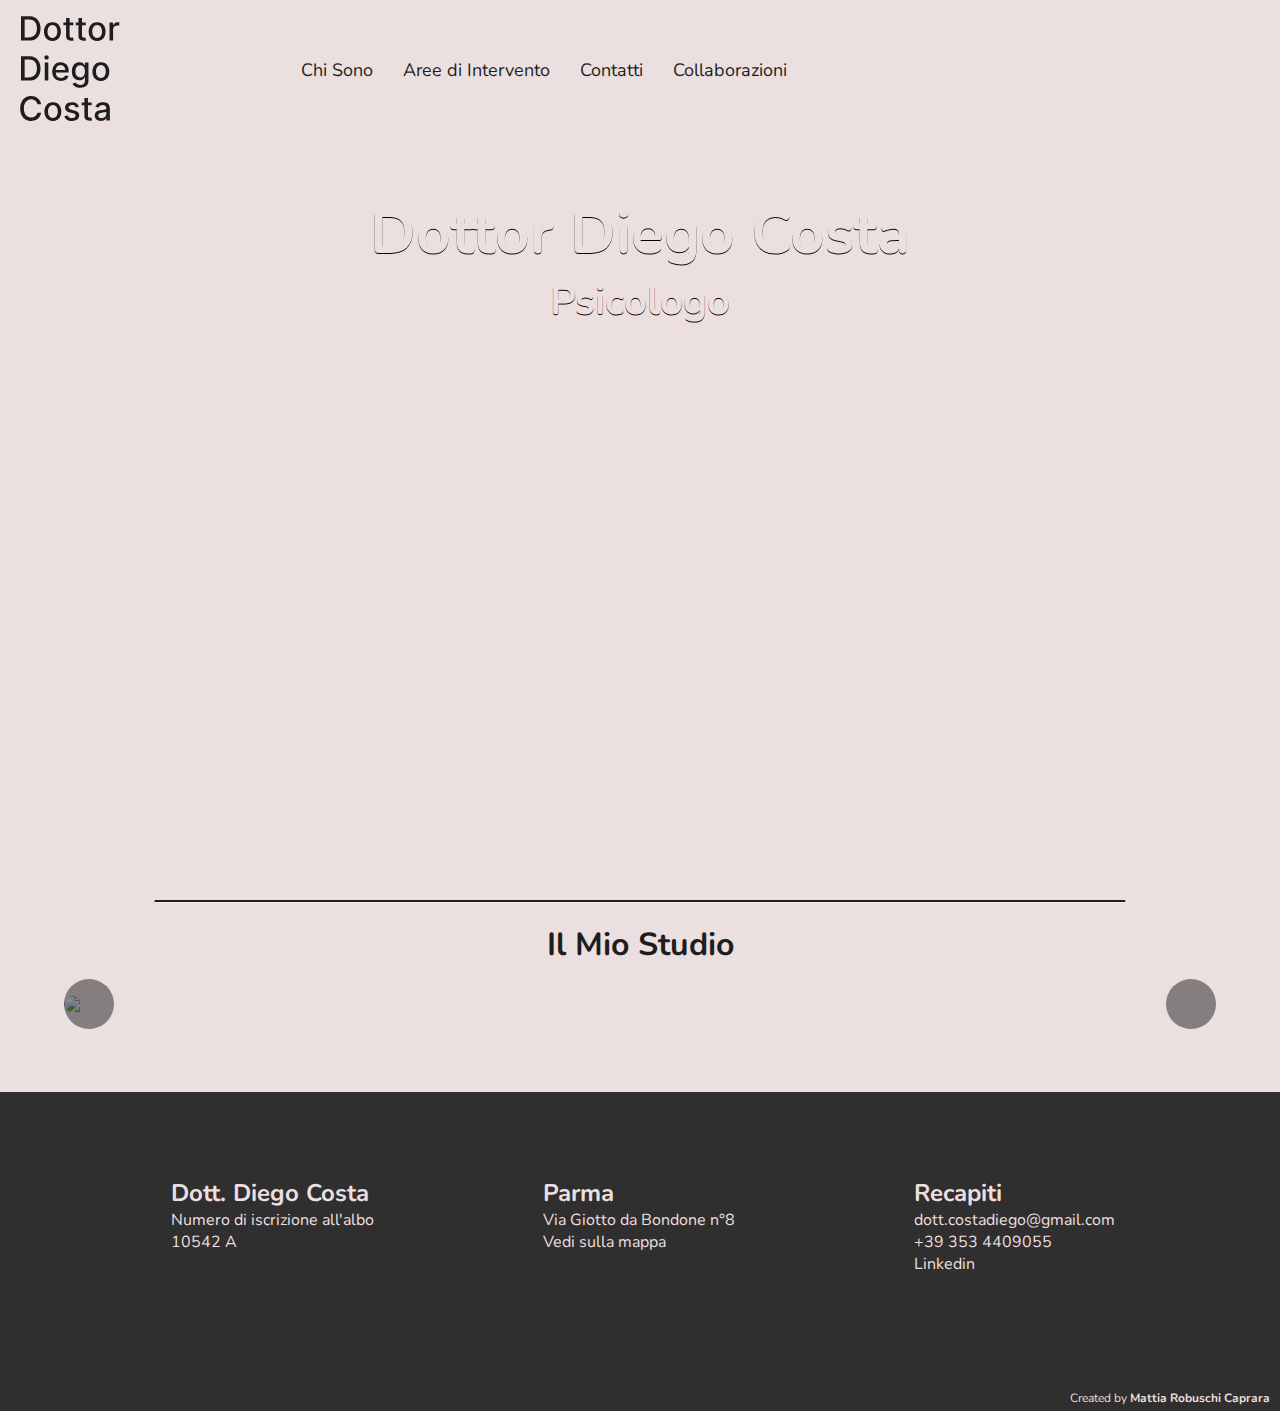
==== index.html @ a41a4ea0 "Changed images and homepage background" ====
<!DOCTYPE html>
<html lan="it" dir="ltr">
    <head>
        <meta charset="utf-8">
        <title>Diego Costa Psicologo</title>
        <link rel="stylesheet" href="CSS/style_nav.css">
        <link rel="stylesheet" href="CSS/style_home.css">
        <link rel="stylesheet" href="CSS/style_carousel.css">
        <link rel="stylesheet" href="CSS/style_footer.css">
        <meta name="viewport" content="width=device-width, initial-scale=1.0">
        <script src="https://kit.fontawesome.com/3f1192a822.js" crossorigin="anonymous"></script>
    </head>

    <body style="width: 100%; height: 100%;">
        <!--NavBar-->
        <nav>
            <div>
                <a href="index.html"> 
                    <svg class="logo" width="120" height="127" viewBox="0 0 120 127" fill="none" xmlns="http://www.w3.org/2000/svg">
                    <path d="M10.6136 30H1.19602V0.90909H10.9119C13.7623 0.90909 16.2102 1.49148 18.2557 2.65625C20.3011 3.81155 21.8684 5.47348 22.9574 7.64205C24.0559 9.80114 24.6051 12.3911 24.6051 15.4119C24.6051 18.4422 24.0511 21.0464 22.9432 23.2244C21.8447 25.4025 20.2538 27.0786 18.1705 28.2528C16.0871 29.4176 13.5682 30 10.6136 30ZM5.58523 26.1648H10.3722C12.5881 26.1648 14.4299 25.7481 15.8977 24.9148C17.3655 24.072 18.464 22.8551 19.1932 21.2642C19.9223 19.6638 20.2869 17.7131 20.2869 15.4119C20.2869 13.1297 19.9223 11.1932 19.1932 9.60227C18.4735 8.01136 17.3987 6.80398 15.9688 5.98011C14.5388 5.15625 12.7633 4.74432 10.642 4.74432H5.58523V26.1648ZM38.9126 30.4403C36.8672 30.4403 35.0821 29.9716 33.5575 29.0341C32.0329 28.0966 30.8492 26.785 30.0064 25.0994C29.1636 23.4138 28.7422 21.4441 28.7422 19.1903C28.7422 16.9271 29.1636 14.9479 30.0064 13.2528C30.8492 11.5578 32.0329 10.2415 33.5575 9.30398C35.0821 8.36648 36.8672 7.89773 38.9126 7.89773C40.9581 7.89773 42.7431 8.36648 44.2678 9.30398C45.7924 10.2415 46.9761 11.5578 47.8189 13.2528C48.6617 14.9479 49.0831 16.9271 49.0831 19.1903C49.0831 21.4441 48.6617 23.4138 47.8189 25.0994C46.9761 26.785 45.7924 28.0966 44.2678 29.0341C42.7431 29.9716 40.9581 30.4403 38.9126 30.4403ZM38.9268 26.875C40.2526 26.875 41.3511 26.5246 42.2223 25.8239C43.0935 25.1231 43.7375 24.1903 44.1541 23.0256C44.5803 21.8608 44.7933 20.5777 44.7933 19.1761C44.7933 17.7841 44.5803 16.5057 44.1541 15.3409C43.7375 14.1667 43.0935 13.2244 42.2223 12.5142C41.3511 11.804 40.2526 11.4489 38.9268 11.4489C37.5916 11.4489 36.4837 11.804 35.603 12.5142C34.7318 13.2244 34.0831 14.1667 33.657 15.3409C33.2403 16.5057 33.032 17.7841 33.032 19.1761C33.032 20.5777 33.2403 21.8608 33.657 23.0256C34.0831 24.1903 34.7318 25.1231 35.603 25.8239C36.4837 26.5246 37.5916 26.875 38.9268 26.875ZM64.0085 8.18182V11.5909H52.0909V8.18182H64.0085ZM55.2869 2.95455H59.5341V23.5938C59.5341 24.4176 59.6572 25.0379 59.9034 25.4545C60.1496 25.8617 60.4669 26.1411 60.8551 26.2926C61.2528 26.4347 61.6837 26.5057 62.1477 26.5057C62.4886 26.5057 62.7869 26.482 63.0426 26.4347C63.2983 26.3873 63.4972 26.3494 63.6392 26.321L64.4062 29.8295C64.16 29.9242 63.8097 30.0189 63.3551 30.1136C62.9006 30.2178 62.3324 30.2746 61.6506 30.2841C60.5331 30.303 59.4915 30.1042 58.5256 29.6875C57.5597 29.2708 56.7784 28.6269 56.1818 27.7557C55.5852 26.8845 55.2869 25.7907 55.2869 24.4744V2.95455ZM78.8913 8.18182V11.5909H66.9737V8.18182H78.8913ZM70.1697 2.95455H74.4169V23.5938C74.4169 24.4176 74.54 25.0379 74.7862 25.4545C75.0324 25.8617 75.3497 26.1411 75.7379 26.2926C76.1357 26.4347 76.5665 26.5057 77.0305 26.5057C77.3714 26.5057 77.6697 26.482 77.9254 26.4347C78.1811 26.3873 78.38 26.3494 78.522 26.321L79.2891 29.8295C79.0429 29.9242 78.6925 30.0189 78.2379 30.1136C77.7834 30.2178 77.2152 30.2746 76.5334 30.2841C75.416 30.303 74.3743 30.1042 73.4084 29.6875C72.4425 29.2708 71.6612 28.6269 71.0646 27.7557C70.468 26.8845 70.1697 25.7907 70.1697 24.4744V2.95455ZM92.5455 30.4403C90.5 30.4403 88.715 29.9716 87.1903 29.0341C85.6657 28.0966 84.482 26.785 83.6392 25.0994C82.7964 23.4138 82.375 21.4441 82.375 19.1903C82.375 16.9271 82.7964 14.9479 83.6392 13.2528C84.482 11.5578 85.6657 10.2415 87.1903 9.30398C88.715 8.36648 90.5 7.89773 92.5455 7.89773C94.5909 7.89773 96.3759 8.36648 97.9006 9.30398C99.4252 10.2415 100.609 11.5578 101.452 13.2528C102.295 14.9479 102.716 16.9271 102.716 19.1903C102.716 21.4441 102.295 23.4138 101.452 25.0994C100.609 26.785 99.4252 28.0966 97.9006 29.0341C96.3759 29.9716 94.5909 30.4403 92.5455 30.4403ZM92.5597 26.875C93.8854 26.875 94.9839 26.5246 95.8551 25.8239C96.7263 25.1231 97.3703 24.1903 97.7869 23.0256C98.2131 21.8608 98.4261 20.5777 98.4261 19.1761C98.4261 17.7841 98.2131 16.5057 97.7869 15.3409C97.3703 14.1667 96.7263 13.2244 95.8551 12.5142C94.9839 11.804 93.8854 11.4489 92.5597 11.4489C91.2244 11.4489 90.1165 11.804 89.2358 12.5142C88.3646 13.2244 87.7159 14.1667 87.2898 15.3409C86.8731 16.5057 86.6648 17.7841 86.6648 19.1761C86.6648 20.5777 86.8731 21.8608 87.2898 23.0256C87.7159 24.1903 88.3646 25.1231 89.2358 25.8239C90.1165 26.5246 91.2244 26.875 92.5597 26.875ZM107.457 30V8.18182H111.562V11.6477H111.789C112.187 10.4735 112.888 9.55019 113.891 8.87784C114.905 8.19602 116.05 7.85511 117.329 7.85511C117.594 7.85511 117.906 7.86458 118.266 7.88352C118.636 7.90246 118.924 7.92614 119.133 7.95455V12.017C118.962 11.9697 118.659 11.9176 118.224 11.8608C117.788 11.7945 117.353 11.7614 116.917 11.7614C115.913 11.7614 115.018 11.9744 114.232 12.4006C113.456 12.8172 112.84 13.3996 112.386 14.1477C111.931 14.8864 111.704 15.7292 111.704 16.6761V30H107.457ZM10.6136 78H1.19602V48.9091H10.9119C13.7623 48.9091 16.2102 49.4915 18.2557 50.6562C20.3011 51.8116 21.8684 53.4735 22.9574 55.642C24.0559 57.8011 24.6051 60.3911 24.6051 63.4119C24.6051 66.4422 24.0511 69.0464 22.9432 71.2244C21.8447 73.4025 20.2538 75.0786 18.1705 76.2528C16.0871 77.4176 13.5682 78 10.6136 78ZM5.58523 74.1648H10.3722C12.5881 74.1648 14.4299 73.7481 15.8977 72.9148C17.3655 72.072 18.464 70.8551 19.1932 69.2642C19.9223 67.6638 20.2869 65.7131 20.2869 63.4119C20.2869 61.1297 19.9223 59.1932 19.1932 57.6023C18.4735 56.0114 17.3987 54.804 15.9688 53.9801C14.5388 53.1562 12.7633 52.7443 10.642 52.7443H5.58523V74.1648ZM29.7223 78V56.1818H33.9695V78H29.7223ZM31.8672 52.8153C31.1286 52.8153 30.4941 52.5691 29.9638 52.0767C29.4429 51.5748 29.1825 50.9782 29.1825 50.2869C29.1825 49.5862 29.4429 48.9896 29.9638 48.4972C30.4941 47.9953 31.1286 47.7443 31.8672 47.7443C32.6058 47.7443 33.2356 47.9953 33.7564 48.4972C34.2867 48.9896 34.5518 49.5862 34.5518 50.2869C34.5518 50.9782 34.2867 51.5748 33.7564 52.0767C33.2356 52.5691 32.6058 52.8153 31.8672 52.8153ZM49.0866 78.4403C46.937 78.4403 45.0857 77.9811 43.5327 77.0625C41.9891 76.1345 40.7959 74.8324 39.9531 73.1562C39.1198 71.4706 38.7031 69.4962 38.7031 67.233C38.7031 64.9981 39.1198 63.0284 39.9531 61.3239C40.7959 59.6193 41.9702 58.2888 43.4759 57.3324C44.991 56.3759 46.7618 55.8977 48.7884 55.8977C50.0194 55.8977 51.2126 56.1013 52.3679 56.5085C53.5232 56.9157 54.5601 57.5549 55.4787 58.4261C56.3973 59.2973 57.1217 60.429 57.652 61.821C58.1823 63.2036 58.4474 64.8845 58.4474 66.8636V68.3693H41.1037V65.1875H54.2855C54.2855 64.0701 54.0582 63.0805 53.6037 62.2188C53.1491 61.3475 52.5099 60.661 51.6861 60.1591C50.8717 59.6572 49.9152 59.4062 48.8168 59.4062C47.6236 59.4062 46.5819 59.6998 45.6918 60.2869C44.8111 60.8646 44.1293 61.6222 43.6463 62.5597C43.1728 63.4877 42.9361 64.4962 42.9361 65.5852V68.071C42.9361 69.5294 43.1918 70.7699 43.7031 71.7926C44.224 72.8153 44.9484 73.5966 45.8764 74.1364C46.8045 74.6667 47.8887 74.9318 49.1293 74.9318C49.9342 74.9318 50.6681 74.8182 51.331 74.5909C51.9938 74.3542 52.5668 74.0038 53.0497 73.5398C53.5327 73.0758 53.902 72.5028 54.1577 71.821L58.1776 72.5455C57.8556 73.7292 57.2779 74.7661 56.4446 75.6562C55.6207 76.5369 54.5838 77.2235 53.3338 77.7159C52.0933 78.1989 50.6776 78.4403 49.0866 78.4403ZM72.3075 86.6364C70.5746 86.6364 69.0831 86.4091 67.8331 85.9545C66.5926 85.5 65.5793 84.8987 64.7933 84.1506C64.0073 83.4025 63.4202 82.5833 63.032 81.6932L66.6825 80.1875C66.9382 80.6042 67.2791 81.0445 67.7053 81.5085C68.1409 81.982 68.728 82.3845 69.4666 82.7159C70.2147 83.0473 71.1759 83.2131 72.3501 83.2131C73.96 83.2131 75.2905 82.8201 76.3416 82.0341C77.3928 81.2576 77.9183 80.017 77.9183 78.3125V74.0227H77.6484C77.3928 74.4867 77.0234 75.0028 76.5405 75.571C76.067 76.1392 75.4136 76.6316 74.5803 77.0483C73.7469 77.465 72.6626 77.6733 71.3274 77.6733C69.6039 77.6733 68.0509 77.2708 66.6683 76.4659C65.2952 75.6515 64.2062 74.4536 63.4013 72.8722C62.6058 71.2812 62.2081 69.3258 62.2081 67.0057C62.2081 64.6856 62.6011 62.697 63.3871 61.0398C64.1825 59.3826 65.2715 58.1136 66.6541 57.233C68.0367 56.3428 69.6039 55.8977 71.3558 55.8977C72.71 55.8977 73.8037 56.125 74.6371 56.5795C75.4704 57.0246 76.1191 57.5455 76.5831 58.142C77.0566 58.7386 77.4212 59.2642 77.6768 59.7188H77.9893V56.1818H82.1513V78.483C82.1513 80.358 81.7157 81.8968 80.8445 83.0994C79.9732 84.3021 78.7943 85.1922 77.3075 85.7699C75.8303 86.3475 74.1636 86.6364 72.3075 86.6364ZM72.2649 74.1506C73.4865 74.1506 74.5187 73.8665 75.3615 73.2983C76.2138 72.7206 76.8577 71.8968 77.2933 70.8267C77.7384 69.7472 77.9609 68.4545 77.9609 66.9489C77.9609 65.4811 77.7431 64.1884 77.3075 63.071C76.8719 61.9536 76.2327 61.0824 75.3899 60.4574C74.5471 59.8229 73.5054 59.5057 72.2649 59.5057C70.9865 59.5057 69.9212 59.8371 69.0689 60.5C68.2166 61.1534 67.5727 62.0436 67.1371 63.1705C66.7109 64.2973 66.4979 65.5568 66.4979 66.9489C66.4979 68.3788 66.7157 69.6335 67.1513 70.7131C67.5869 71.7926 68.2308 72.6354 69.0831 73.2415C69.9448 73.8475 71.0054 74.1506 72.2649 74.1506ZM97.0376 78.4403C94.9922 78.4403 93.2071 77.9716 91.6825 77.0341C90.1579 76.0966 88.9742 74.785 88.1314 73.0994C87.2886 71.4138 86.8672 69.4441 86.8672 67.1903C86.8672 64.9271 87.2886 62.9479 88.1314 61.2528C88.9742 59.5578 90.1579 58.2415 91.6825 57.304C93.2071 56.3665 94.9922 55.8977 97.0376 55.8977C99.0831 55.8977 100.868 56.3665 102.393 57.304C103.917 58.2415 105.101 59.5578 105.944 61.2528C106.787 62.9479 107.208 64.9271 107.208 67.1903C107.208 69.4441 106.787 71.4138 105.944 73.0994C105.101 74.785 103.917 76.0966 102.393 77.0341C100.868 77.9716 99.0831 78.4403 97.0376 78.4403ZM97.0518 74.875C98.3776 74.875 99.4761 74.5246 100.347 73.8239C101.219 73.1231 101.862 72.1903 102.279 71.0256C102.705 69.8608 102.918 68.5777 102.918 67.1761C102.918 65.7841 102.705 64.5057 102.279 63.3409C101.862 62.1667 101.219 61.2244 100.347 60.5142C99.4761 59.804 98.3776 59.4489 97.0518 59.4489C95.7166 59.4489 94.6087 59.804 93.728 60.5142C92.8568 61.2244 92.2081 62.1667 91.782 63.3409C91.3653 64.5057 91.157 65.7841 91.157 67.1761C91.157 68.5777 91.3653 69.8608 91.782 71.0256C92.2081 72.1903 92.8568 73.1231 93.728 73.8239C94.6087 74.5246 95.7166 74.875 97.0518 74.875ZM25.358 106.369H20.9261C20.7557 105.422 20.4384 104.589 19.9744 103.869C19.5104 103.15 18.9422 102.539 18.2699 102.037C17.5975 101.535 16.8447 101.156 16.0114 100.901C15.1875 100.645 14.3116 100.517 13.3835 100.517C11.7074 100.517 10.2064 100.938 8.88068 101.781C7.56439 102.624 6.52273 103.86 5.75568 105.489C4.99811 107.117 4.61932 109.106 4.61932 111.455C4.61932 113.822 4.99811 115.82 5.75568 117.449C6.52273 119.078 7.56913 120.309 8.89489 121.142C10.2206 121.975 11.7121 122.392 13.3693 122.392C14.2879 122.392 15.1591 122.269 15.983 122.023C16.8163 121.767 17.5691 121.393 18.2415 120.901C18.9138 120.408 19.482 119.807 19.946 119.097C20.4195 118.377 20.7462 117.553 20.9261 116.625L25.358 116.639C25.1212 118.069 24.6619 119.385 23.9801 120.588C23.3078 121.781 22.4413 122.813 21.3807 123.685C20.3295 124.546 19.1269 125.214 17.7727 125.688C16.4186 126.161 14.9413 126.398 13.3409 126.398C10.822 126.398 8.57765 125.801 6.60795 124.608C4.63826 123.405 3.08523 121.687 1.94886 119.452C0.82197 117.217 0.258523 114.551 0.258523 111.455C0.258523 108.348 0.826705 105.683 1.96307 103.457C3.09943 101.223 4.65246 99.5085 6.62216 98.3153C8.59186 97.1127 10.8314 96.5114 13.3409 96.5114C14.8845 96.5114 16.3239 96.7339 17.6591 97.179C19.0038 97.6146 20.2112 98.2585 21.2812 99.1108C22.3513 99.9536 23.2367 100.986 23.9375 102.207C24.6383 103.42 25.1117 104.807 25.358 106.369ZM39.4595 126.44C37.4141 126.44 35.629 125.972 34.1044 125.034C32.5798 124.097 31.3961 122.785 30.5533 121.099C29.7105 119.414 29.2891 117.444 29.2891 115.19C29.2891 112.927 29.7105 110.948 30.5533 109.253C31.3961 107.558 32.5798 106.241 34.1044 105.304C35.629 104.366 37.4141 103.898 39.4595 103.898C41.505 103.898 43.29 104.366 44.8146 105.304C46.3393 106.241 47.523 107.558 48.3658 109.253C49.2086 110.948 49.63 112.927 49.63 115.19C49.63 117.444 49.2086 119.414 48.3658 121.099C47.523 122.785 46.3393 124.097 44.8146 125.034C43.29 125.972 41.505 126.44 39.4595 126.44ZM39.4737 122.875C40.7995 122.875 41.898 122.525 42.7692 121.824C43.6404 121.123 44.2843 120.19 44.701 119.026C45.1271 117.861 45.3402 116.578 45.3402 115.176C45.3402 113.784 45.1271 112.506 44.701 111.341C44.2843 110.167 43.6404 109.224 42.7692 108.514C41.898 107.804 40.7995 107.449 39.4737 107.449C38.1385 107.449 37.0305 107.804 36.1499 108.514C35.2786 109.224 34.63 110.167 34.2038 111.341C33.7872 112.506 33.5788 113.784 33.5788 115.176C33.5788 116.578 33.7872 117.861 34.2038 119.026C34.63 120.19 35.2786 121.123 36.1499 121.824C37.0305 122.525 38.1385 122.875 39.4737 122.875ZM70.7202 109.509L66.8707 110.19C66.7098 109.698 66.4541 109.229 66.1037 108.784C65.7628 108.339 65.2988 107.974 64.7116 107.69C64.1245 107.406 63.3906 107.264 62.5099 107.264C61.3073 107.264 60.3035 107.534 59.4986 108.074C58.6937 108.604 58.2912 109.291 58.2912 110.134C58.2912 110.863 58.5611 111.45 59.1009 111.895C59.6406 112.34 60.5118 112.705 61.7145 112.989L65.1804 113.784C67.188 114.248 68.6842 114.963 69.669 115.929C70.6539 116.895 71.1463 118.15 71.1463 119.693C71.1463 121 70.7675 122.165 70.0099 123.188C69.2618 124.201 68.2154 124.996 66.8707 125.574C65.5355 126.152 63.9872 126.44 62.2259 126.44C59.7827 126.44 57.7893 125.92 56.2457 124.878C54.7022 123.827 53.7552 122.335 53.4048 120.403L57.5099 119.778C57.7656 120.848 58.2912 121.658 59.0866 122.207C59.8821 122.747 60.919 123.017 62.1974 123.017C63.5895 123.017 64.7022 122.728 65.5355 122.151C66.3688 121.563 66.7855 120.848 66.7855 120.006C66.7855 119.324 66.5298 118.751 66.0185 118.287C65.5166 117.823 64.7448 117.473 63.7031 117.236L60.0099 116.426C57.974 115.962 56.4683 115.223 55.4929 114.21C54.527 113.197 54.044 111.914 54.044 110.361C54.044 109.073 54.4039 107.946 55.1236 106.98C55.8433 106.014 56.8376 105.261 58.1065 104.722C59.3755 104.172 60.8291 103.898 62.4673 103.898C64.8253 103.898 66.6813 104.409 68.0355 105.432C69.3897 106.445 70.2846 107.804 70.7202 109.509ZM86.0007 104.182V107.591H74.0831V104.182H86.0007ZM77.2791 98.9545H81.5263V119.594C81.5263 120.418 81.6494 121.038 81.8956 121.455C82.1418 121.862 82.459 122.141 82.8473 122.293C83.245 122.435 83.6759 122.506 84.1399 122.506C84.4808 122.506 84.7791 122.482 85.0348 122.435C85.2905 122.387 85.4893 122.349 85.6314 122.321L86.3984 125.83C86.1522 125.924 85.8018 126.019 85.3473 126.114C84.8928 126.218 84.3246 126.275 83.6428 126.284C82.5253 126.303 81.4837 126.104 80.5178 125.688C79.5518 125.271 78.7706 124.627 78.174 123.756C77.5774 122.884 77.2791 121.791 77.2791 120.474V98.9545ZM97.0483 126.483C95.6657 126.483 94.4157 126.227 93.2983 125.716C92.1809 125.195 91.2955 124.442 90.642 123.457C89.9981 122.473 89.6761 121.265 89.6761 119.835C89.6761 118.604 89.9129 117.591 90.3864 116.795C90.8598 116 91.4991 115.37 92.304 114.906C93.1089 114.442 94.0085 114.092 95.0028 113.855C95.9972 113.618 97.0104 113.438 98.0426 113.315C99.3494 113.164 100.41 113.041 101.224 112.946C102.039 112.842 102.631 112.676 103 112.449C103.369 112.222 103.554 111.852 103.554 111.341V111.241C103.554 110.001 103.204 109.04 102.503 108.358C101.812 107.676 100.779 107.335 99.4062 107.335C97.9763 107.335 96.8494 107.652 96.0256 108.287C95.2112 108.912 94.6477 109.608 94.3352 110.375L90.3438 109.466C90.8172 108.14 91.5085 107.07 92.4176 106.256C93.3362 105.432 94.392 104.835 95.5852 104.466C96.7784 104.087 98.0331 103.898 99.3494 103.898C100.221 103.898 101.144 104.002 102.119 104.21C103.104 104.409 104.023 104.778 104.875 105.318C105.737 105.858 106.442 106.63 106.991 107.634C107.541 108.628 107.815 109.92 107.815 111.511V126H103.668V123.017H103.497C103.223 123.566 102.811 124.106 102.261 124.636C101.712 125.167 101.007 125.607 100.145 125.957C99.2831 126.308 98.2509 126.483 97.0483 126.483ZM97.9716 123.074C99.1458 123.074 100.15 122.842 100.983 122.378C101.826 121.914 102.465 121.308 102.901 120.56C103.346 119.802 103.568 118.992 103.568 118.131V115.318C103.417 115.47 103.123 115.612 102.688 115.744C102.261 115.867 101.774 115.976 101.224 116.071C100.675 116.156 100.14 116.237 99.6193 116.312C99.0985 116.379 98.6629 116.436 98.3125 116.483C97.4886 116.587 96.7358 116.762 96.054 117.009C95.3816 117.255 94.8419 117.61 94.4347 118.074C94.0369 118.528 93.8381 119.134 93.8381 119.892C93.8381 120.943 94.2263 121.739 95.0028 122.278C95.7794 122.809 96.7689 123.074 97.9716 123.074Z" fill="#1E1E1E"/>
                    </svg> 
                </a>
            </div>

            <label for="buttonNav" class="hamburg">
                <span class="fa-solid fa-bars-staggered"></span>
            </label>
            <input type="checkbox" id="buttonNav">
    
            <ul>
                <li> <a href="wip.html"><i class = "fa-solid fa-user-doctor"></i>Chi Sono</a> </li>
    
                <li> 
                    <label for="buttonNav-1" class="show"><i class="fa-solid fa-stethoscope"></i>Aree di Intervento<i class = "fa-solid fa-chevron-down"></i> </label>
                    <input type="checkbox" id="buttonNav-1">
                    <ul>
                        <li> <a href="wip.html"><i class="fa-solid fa-notes-medical"></i>Area Clinica</a> </li>
                        <li> <a href="wip.html"><i class="fa-solid fa-brain"></i>Area Neuropsicologica</a> </li>
                    </ul>
                </li>
    
                <li> <a href="wip.html"> <i class="fa-solid fa-address-book"></i> Contatti</a> </li>
    
                <li> <a href="wip.html"> <i class="fa-solid fa-users-rectangle"></i> Collaborazioni</a> </li>
            </ul>
        </nav>

        <!--Semplice spazio per distanziare NavBar da HomePage-->
        <div style="padding-top: 15px"></div>

        <!--HomePage-->

        <div class="home-page-container">
            <ul>
                <li>
                    <h1 class="home-page1">Dottor Diego Costa</h1>
                </li>
                <li>
                    <h1 class="home-page2">Psicologo</h1>
                </li>
            </ul>
        </div>

        <hr class="rounded">

        <!--Image Carousel-->

        <h1 class="mio-studio" >Il Mio Studio</h1>

        <div class="display-container">
            <img class="slides" src="images/studio2.png" style="width:100%">
            <img class="slides" src="images/studio4.png" style="width:100%">
            <img class="slides" src="images/studio8.png" style="width:100%">
        
            <button class="button display-left fa-solid fa-angle-left" onclick="plusDivs(-1)"></button>
            <button class="button display-right fa-solid fa-angle-right" onclick="plusDivs(1)"></button>
        </div>

        <script>
            var slideIndex = 1;
            showDivs(slideIndex);
            
            function plusDivs(n) {
                showDivs(slideIndex += n);
            }
            
            function showDivs(n) {
                var i;
                var x = document.getElementsByClassName("slides");

                if (n > x.length) {
                    slideIndex = 1
                }
                if (n < 1) {
                    slideIndex = x.length
                }
                for (i = 0; i < x.length; i++) {
                    x[i].style.display = "none";  
                }
                x[slideIndex-1].style.display = "block";  
            }
        </script>

        <!--Footer-->
        
        <div class="footer-container">
            <ul class="footer-list">
                <li class="footer-list-item">
                    <h2>Dott. Diego Costa</h2>
                    <p class="footer-text">Numero di iscrizione all'albo</p>
                    <a class="footer-text" href="https://www.ordinepsicologier.it/it/albo/10542a-diego-costa" target="_blank">10542 A<i class="fa-solid fa-arrow-up-right-from-square"></i></a>
                </li>
                <li class="footer-list-item">
                    <h2>Parma</h2>
                    <p class="footer-text">Via Giotto da Bondone n°8</p>
                    <a class="footer-text" href="https://maps.app.goo.gl/xET7Mmvb7SgHLRqg9" target="_blank">Vedi sulla mappa<i class="fa-solid fa-arrow-up-right-from-square"></i></a>
                </li>
                <li class="footer-list-item">
                    <h2>Recapiti</h2>
                    <a class="footer-text" href="mailto: dott.costadiego@gmail.com">dott.costadiego@gmail.com</a>
                    <p><a class="footer-text" href="tel:+393534409055">+39 353 4409055</a></p>
                    <a href="https://www.linkedin.com/in/diego-costa-5a2844203/" target="_blank" class="footer-text"><i class="fa-brands fa-linkedin"></i>Linkedin</a>
                </li>
            </ul>

            <div>
                <a href="#" class="site-creator">Created by </a>
            </div>
        </div>

    </body>
</html>
---- CSS/style_nav.css ----
@import url("https://fonts.googleapis.com/css?family=Nunito");


/*++++++++++++++++++ Stile NavBar ++++++++++++++++++*/

/*L'asterisco cambia lo stile di tutti gli elementi del file html */
*{
	margin: 0;
	padding: 0;
	box-sizing: border-box;
	font-family: 'Nunito';
}

body {
	background-color: #EBDFDF;
}

.logo {
	/*float: left; mantiene il logo sulla sinistra dello schermo*/
	float: left;
	padding-left: 20px;
	padding-top: 10px;
	width: 120px;
}

nav:after {
	/*con l'attributo after posso modificare una parte specifica del tag utilizzando content*/
	content: '';
	clear: both;
	display: table;
}

/*Stile di tutta la NavBar*/
nav ul {
	float: left;
	list-style: none;
	margin-left: 13%;
	/*margin-right: 5%;*/
	margin-top: 50px;
	position: relative;
}

/*Stile degli elementi della tabella di link della NavBar*/
nav ul li {
	float: left;
	display: inline-block;
	margin: 0 5px;
}

/*Stile dei link della tabella di link della NavBar*/
nav ul li a {
	color: #1E1E1E;
	text-decoration: none;
	line-height: 40px;
	font-size: 18px;
	padding: 10px;
	/*Pading bottom per poter cliccare i sottolink, altrimenti spariscono*/
	padding-bottom: 18px;
}

.show {
	cursor: pointer;
	color: #1E1E1E;
	line-height: 40px;
	font-size: 18px;
	padding: 10px;
	/*Pading bottom per poter cliccare i sottolink, altrimenti spariscono*/
	padding-bottom: 18px;
}

/* Link hover effect
nav ul li a:hover {
	color: cyan;
	border-radius: 5px;
	box-shadow: 0 0 5px #33ffff,
				0 0 5px #66ffff;
}*/

/*Modifica lo stile della tabella dei "sottolink" della NavBar*/
nav ul ul {
	position: absolute;
	top: 2px;
	opacity: 0;
	visibility: hidden;
	transition: top .5s;
	background-color: #EBDFDF;
	border-radius: 8px;
}

/*Modifico lo stile di ul quando faccio hover si nav ul li
nav ul li:hover > ul{
	float: left;
	margin-left: 0px;

	top: 1px;
	opacity: 1;
	visibility: visible;
}*/

/*Stile degli elementi della tabella di "sottolink" della NavBar*/
nav ul ul li {
	position: relative;
	margin: 10px;
	width: 250px;
	float: none;
	display: list-item;
}

/*Stile dei link della tabella di "sottolink" della NavBar*/
nav ul ul li a {
	line-height: 10px;
	font-size: 18px;
	text-align: center;
}

/*Se clicco sopra "Aree di intervento" appare il menu a finestra*/
input[id^=buttonNav-1]:checked + ul {
	float: left;
	margin-left: 0px;

	top: 1px;
	opacity: 1;
	visibility: visible;
}

/*Non mostro la checkbox che uso per fare il menù a tendina in versione ridotta*/
.hamburg, input {
	display: none;
}

/*MediaQuery Tablet*/

@media screen and (min-width: 768px) and (max-width: 1023px){
	
	/*Stile di tutta la NavBar*/
	nav ul {
		float: left;
		list-style: none;
		margin-left: 5%;
		/*margin-right: 5%;*/
		margin-top: 50px;
		position: relative;
	}

	/*Stile degli elementi della tabella di link della NavBar*/
	nav ul li {
		float: left;
		display: inline-block;
	}

	/*Stile dei link della tabella di link della NavBar*/
	nav ul li a {
		color: #1E1E1E;
		text-decoration: none;
		line-height: 40px;
		font-size: 18px;
		padding: 4px;
		padding-bottom: 18px;
	}
}

/*MediaQuery Smartphone*/

@media screen and (max-width: 767px) {

	/*Stile di tutta la NavBar*/
	nav ul {
		margin-right: 0px;
		/*Posizione link della NavBar*/
		margin-left: 10px;
		float: left;
	}

	.logo {
		margin-left: 20px;
		width: 120px;
	}

	/*Stile degli elementi della tabella di link e della tabella di "sottolink" della NavBar*/
	nav ul li, nav ul ul li {
		display: block;
		width: 100%;
	}

	/*Modifica lo stile della tabella dei "sottolink" della NavBar*/
	nav ul ul {
		top: 40px;
		/*Posizione link a tendina*/
		margin-top: 0px;
		/**/
		position: static;
		border-top: none;
		float: none;
		display: none;
		opacity: 1;
		visibility: visible;
	}

	nav ul ul a {
		padding-left: 10px;
	}

	.show {
		display: block;
		color: #1E1E1E;
		font-size: 18px;
		padding: 10px;
		/*Posizione link "Aree di Intervento" verticale*/
		line-height: 25px;
		cursor: pointer;
	}

	.hamburg {
		display: block;
		color: #1E1E1E;
		position: absolute;
		right: 40px;
		line-height: 70px;
		top: 30px;
		font-size: 35px;
		cursor: pointer;
	}

	/*nav ul li a:hover {
		box-shadow: none;
	}*/

	/*Nascondo le voci della navbar*/
	.show + a, ul {
		display: none;
	} 

	[id^=buttonNav]:checked + ul {
		display: block;
	}
}
---- CSS/style_home.css ----
div.home-page-container {
    background-image: url(../images/studio6Background.png);
	background-size: cover;
	background-repeat: no-repeat;
    background-position: center center;
    /*mantiene fissa l'immagien mentre si scrolla
    background-attachment: fixed;*/

    width: 100%;
    height: 80vh;

    display: table;
    text-align: center;
    color: #EBDFDF;
    text-shadow: 0 1px 0 black;
    padding-top: 50px;;
}

.home-page-container ul {
    display: flex;
    flex-direction: column;
}

.home-page1 {
	font-size: 60px;
}

.home-page2 {
	font-size: 40px;
}

.rounded {
    border-top: 2px solid #1E1E1E;
    border-radius: 5px;
    margin-bottom: 20px;
    margin-left: 12%;
    margin-right: 12%;
    margin-top: 3%;
}

/* Media Query Large screens */
@media (min-width: 1281px) {
    div.home-page-container {
        height: 100vh;
    }
}

/*MediaQuery Tablet*/

@media screen and (min-width: 768px) and (max-width: 1023px){
    div.home-page-container {
        height: 70vh;
    }
}

/*MediaQuery Smartphone*/

@media screen and (max-width: 767px){

    div.home-page-container {
        height: 40vh;
    }

    .home-page1 {
        font-size: 40px;
    }
    
    .home-page2 {
        font-size: 25px;
    }
}
---- CSS/style_carousel.css ----
.mio-studio {
    text-align: center; 
    margin-bottom: 30px; 
    color: #1E1E1E;
}

.display-container {
    position:relative; 
    max-width:90%; 
    margin: auto;
}

.slides {
    display: none;
    border-radius: 15px;
}

.button {
    border: none;
    display: inline-block;
    padding: 15px;
    vertical-align: middle;
    overflow: hidden;
    text-decoration: none;
    color: #ebdfdf;
    background-color: rgba(30, 30, 30, 0.5);
    cursor: pointer;
    white-space: nowrap;
    width: 50px;
    height: 50px;
    border-radius: 50%;
}

.display-left {
    position: absolute;
    top: 50%;
    left: 0%;
    transform: translate(0%, -50%);
    -ms-transform: translate(-0%, -50%);
}

.display-right {
    position: absolute;
    top: 50%;
    right: 0%;
    transform: translate(0%, -50%);
    -ms-transform: translate(0%, -50%);
}

.fa-angle-left,
.fa-angle-right {
    text-align: center;
    padding: 10px;
    font-size: 18px;
}
---- CSS/style_footer.css ----
.footer-container {
    display: table;	
    clear: both;
    width: 100%; 
    height: 300px; 
    background-color: #302f2f; 
    margin-top: 80px;
}

.footer-list {
    display: flex;
    flex-direction: row;
	list-style: none;
	margin-left: 13%;
	/*margin-right: 5%;*/
	margin-top: 80px;
	position: relative;
}

.footer-list-item {
    color: #EBDFDF;
    width: 100%;
    float: left;
	display: inline;
	margin: 5px;
}

.footer-text {
    color: #EBDFDF;
    text-decoration: none;
}

.site-creator {
    float: right;
    text-decoration: none;
    color: #EBDFDF;
    margin-top: 110px;
    margin-right: 10px;
    margin-bottom: 5px;
    font-size: 12px;
}

.site-creator:after {
    content: "Mattia Robuschi Caprara";
    font-weight: bold;
}

@media screen and (min-width: 768px) and (max-width: 1023px){

}

@media screen and (max-width: 767px) {

    .footer-list {
        flex-direction: column;
        margin: 0 5px;
        padding-top: 30px;
        padding-bottom: 10px;
    }

    .footer-list-item h2 {
        padding-top: 10px;
        padding-bottom: 5px;
    }

    .footer-list-item h2, .footer-text{
        display: block;
        text-align: center;
    }

    .site-creator {
        margin-top: 80px;
        margin-bottom: 10px;
    }
}
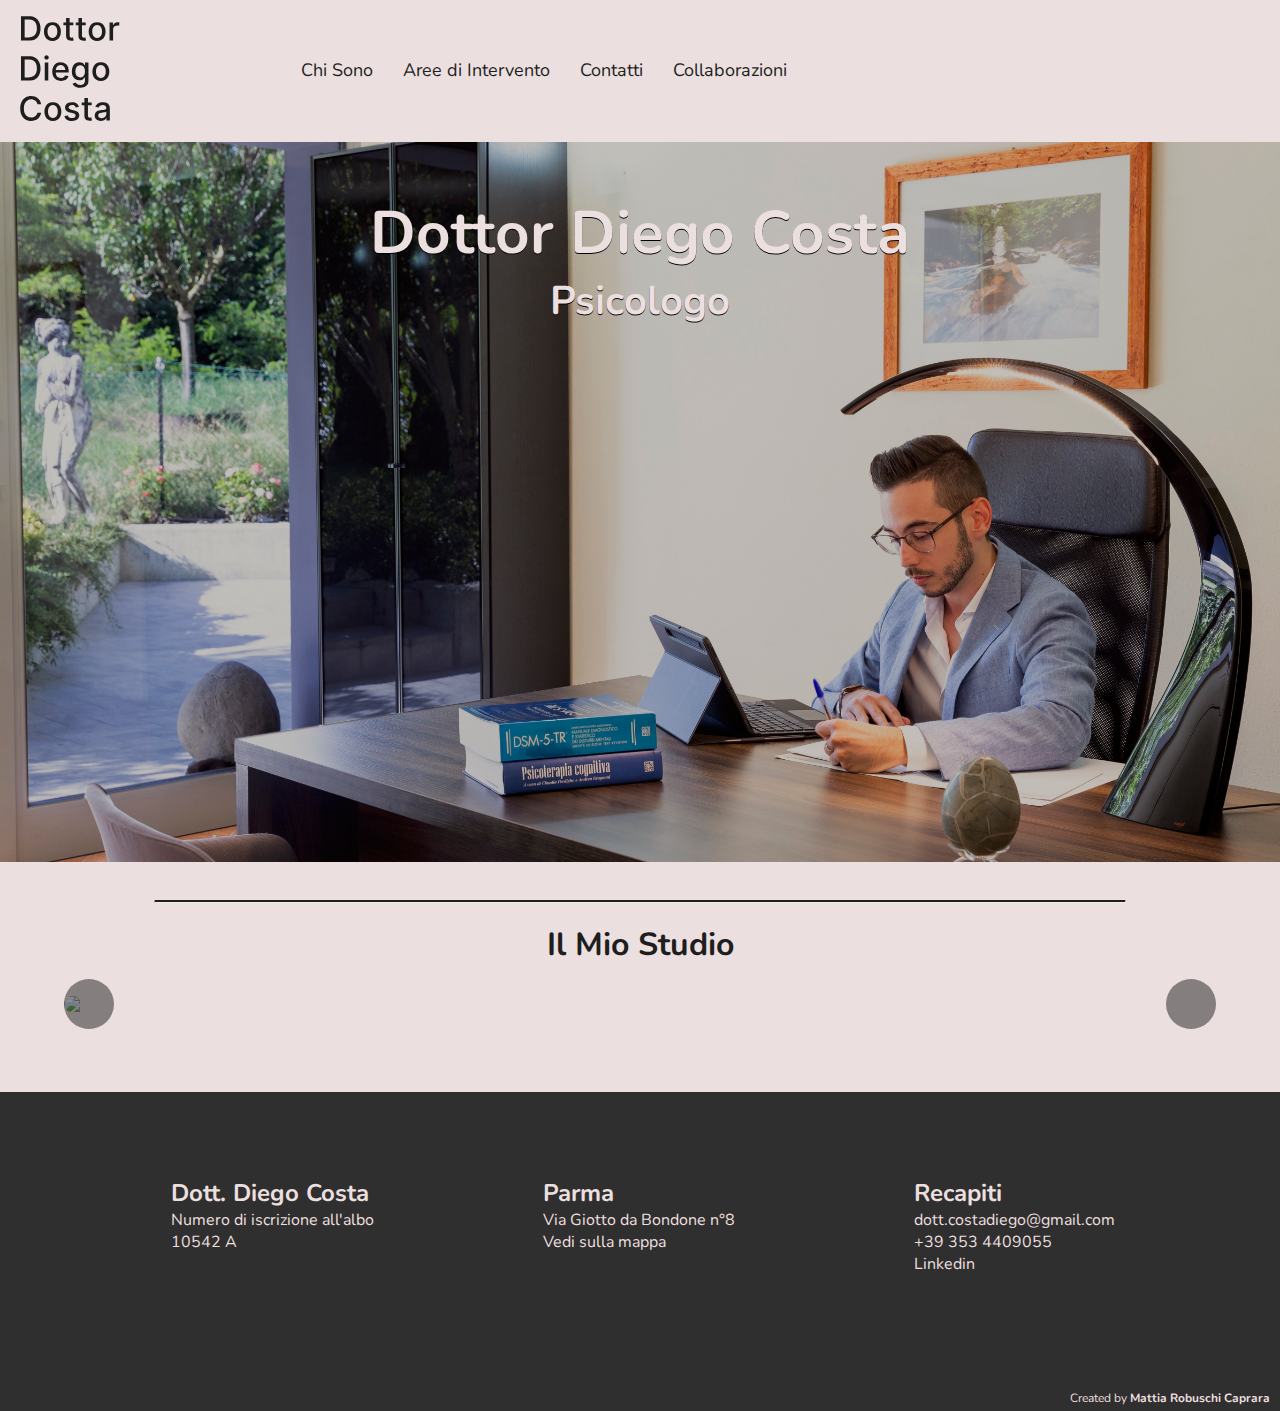
==== commit 65ed765d: "Added low resolution imaes to make the page load faster" ====
--- a/index.html
+++ b/index.html
@@ -3,10 +3,10 @@
     <head>
         <meta charset="utf-8">
         <title>Diego Costa Psicologo</title>
-        <link rel="stylesheet" href="CSS/style_nav.css">
-        <link rel="stylesheet" href="CSS/style_home.css">
-        <link rel="stylesheet" href="CSS/style_carousel.css">
-        <link rel="stylesheet" href="CSS/style_footer.css">
+        <link rel="stylesheet" href="/CSS/style_nav.css">
+        <link rel="stylesheet" href="/CSS/style_home.css">
+        <link rel="stylesheet" href="/CSS/style_carousel.css">
+        <link rel="stylesheet" href="/CSS/style_footer.css">
         <meta name="viewport" content="width=device-width, initial-scale=1.0">
         <script src="https://kit.fontawesome.com/3f1192a822.js" crossorigin="anonymous"></script>
     </head>
@@ -28,20 +28,20 @@
             <input type="checkbox" id="buttonNav">
     
             <ul>
-                <li> <a href="wip.html"><i class = "fa-solid fa-user-doctor"></i>Chi Sono</a> </li>
+                <li> <a href="chi_sono.html"><i class = "fa-solid fa-user-doctor"></i>Chi Sono</a> </li>
     
                 <li> 
                     <label for="buttonNav-1" class="show"><i class="fa-solid fa-stethoscope"></i>Aree di Intervento<i class = "fa-solid fa-chevron-down"></i> </label>
                     <input type="checkbox" id="buttonNav-1">
                     <ul>
-                        <li> <a href="wip.html"><i class="fa-solid fa-notes-medical"></i>Area Clinica</a> </li>
-                        <li> <a href="wip.html"><i class="fa-solid fa-brain"></i>Area Neuropsicologica</a> </li>
+                        <li> <a href="clinic.html"><i class="fa-solid fa-notes-medical"></i>Area Clinica</a> </li>
+                        <li> <a href="neuro.html"><i class="fa-solid fa-brain"></i>Area Neuropsicologica</a> </li>
                     </ul>
                 </li>
     
-                <li> <a href="wip.html"> <i class="fa-solid fa-address-book"></i> Contatti</a> </li>
+                <li> <a href="contatti.html"> <i class="fa-solid fa-address-book"></i> Contatti</a> </li>
     
-                <li> <a href="wip.html"> <i class="fa-solid fa-users-rectangle"></i> Collaborazioni</a> </li>
+                <li> <a href="collab.html"> <i class="fa-solid fa-users-rectangle"></i> Collaborazioni</a> </li>
             </ul>
         </nav>
 
@@ -68,9 +68,9 @@
         <h1 class="mio-studio" >Il Mio Studio</h1>
 
         <div class="display-container">
-            <img class="slides" src="images/studio2.png" style="width:100%">
-            <img class="slides" src="images/studio4.png" style="width:100%">
-            <img class="slides" src="images/studio8.png" style="width:100%">
+            <img class="slides" src="images/studio2.jpeg" style="width:100%">
+            <img class="slides" src="images/studio4.jpeg" style="width:100%">
+            <img class="slides" src="images/studio8.jpeg" style="width:100%">
         
             <button class="button display-left fa-solid fa-angle-left" onclick="plusDivs(-1)"></button>
             <button class="button display-right fa-solid fa-angle-right" onclick="plusDivs(1)"></button>
--- a/CSS/style_home.css
+++ b/CSS/style_home.css
@@ -1,5 +1,5 @@
 div.home-page-container {
-    background-image: url(../images/studio6Background.png);
+    background-image: url(../images/studio6Background.jpeg);
 	background-size: cover;
 	background-repeat: no-repeat;
     background-position: center center;
